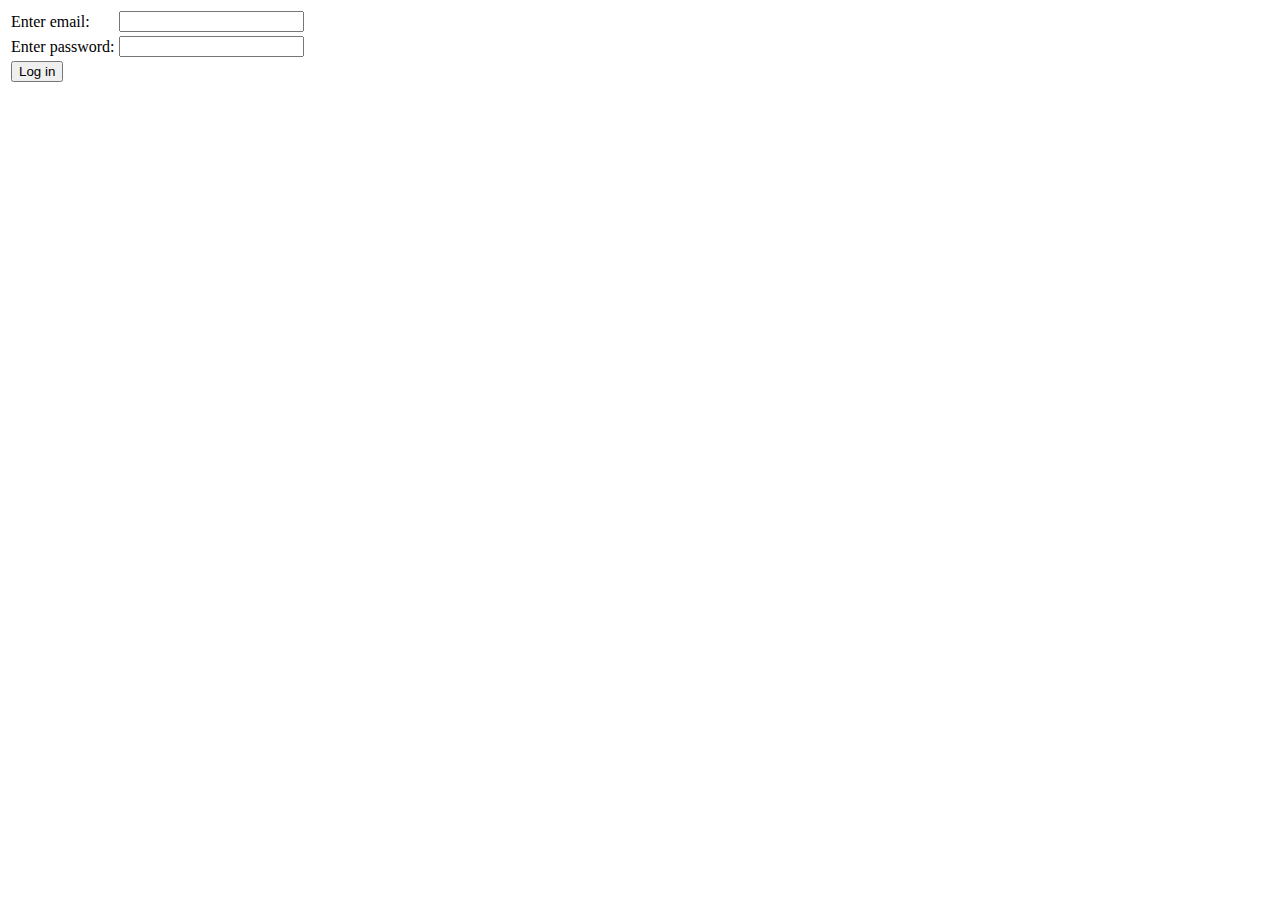
==== WebContent/login.html @ b95f1f31 "Login finished" ====
<!DOCTYPE html>
<html lang="en">
<head>
    <meta charset="UTF-8">
    <meta name="viewport" content="width=device-width, initial-scale=1.0">
    <meta http-equiv="X-UA-Compatible" content="ie=edge">
    <title>Document</title>
</head>
<body>
    <form action="http://localhost:8080/login" method="POST">
        <table>
            <tr>
                <td>Enter email:</td>

                <td>
                    <input type="email" name="email" required>
                </td>
            </tr>
            <tr>
                <td>Enter password:</td>
                <td><input type="password" name="password" required></td>
            </tr>
            <tr>
                <td><button type="submit">Log in</button></td>
            </tr>
        </table>

    </form>
</body>
</html>
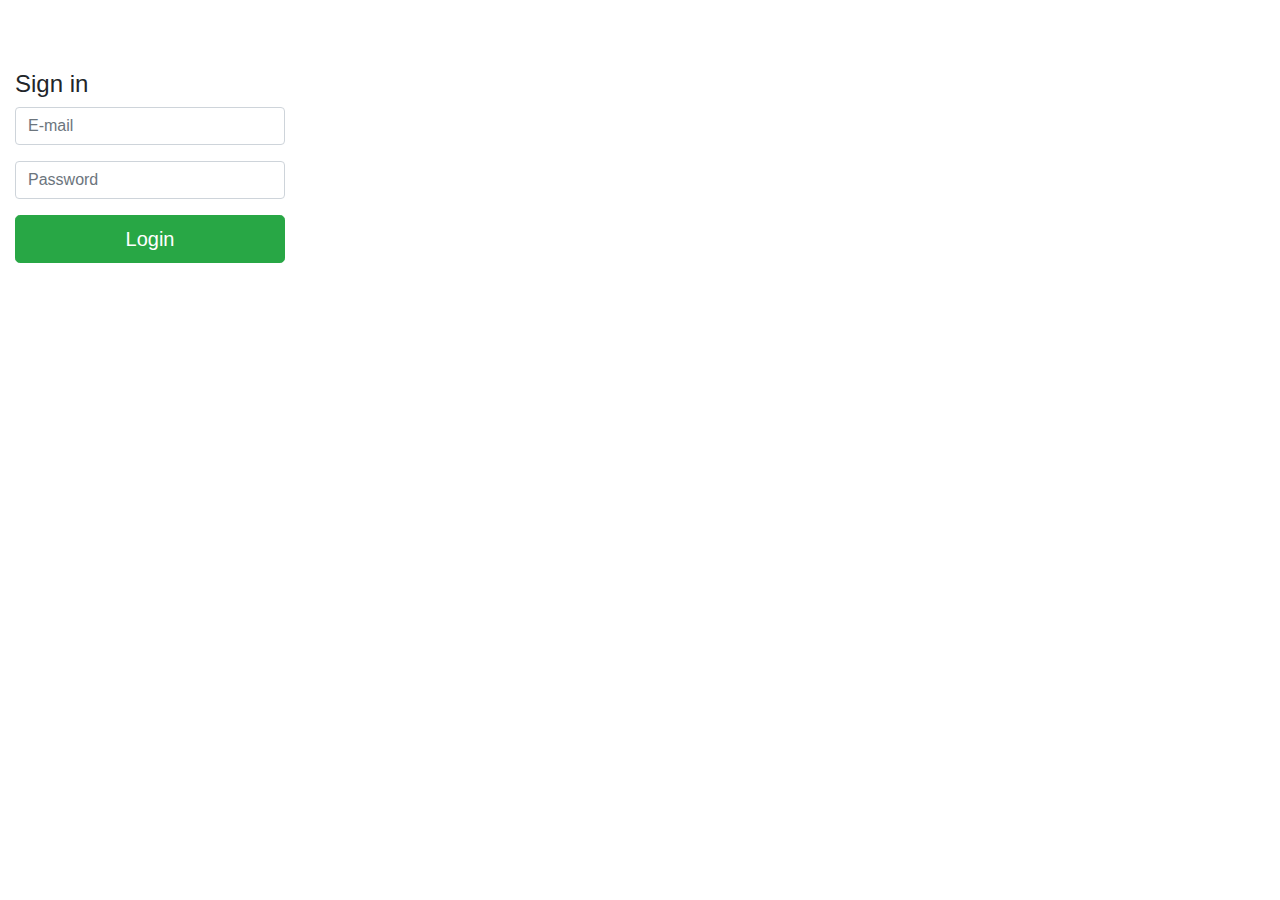
==== commit 3bb84604: "login form" ====
--- a/WebContent/login.html
+++ b/WebContent/login.html
@@ -5,26 +5,38 @@
     <meta name="viewport" content="width=device-width, initial-scale=1.0">
     <meta http-equiv="X-UA-Compatible" content="ie=edge">
     <title>Document</title>
+
+    <link rel="stylesheet" href="bootstrap/css/bootstrap.css">
+    <link rel="stylesheet" href="bootstrap/css/style.css">
+    <link rel="stylesheet" href="bootstrap/margins.css"
+
 </head>
 <body>
-    <form action="http://localhost:8080/login" method="POST">
-        <table>
-            <tr>
-                <td>Enter email:</td>
-
-                <td>
-                    <input type="email" name="email" required>
-                </td>
-            </tr>
-            <tr>
-                <td>Enter password:</td>
-                <td><input type="password" name="password" required></td>
-            </tr>
-            <tr>
-                <td><button type="submit">Log in</button></td>
-            </tr>
-        </table>
-
-    </form>
+    <div id="relative">
+    <div class="container">
+        <div class="row vertical-offset-100"></div>
+            <div class="col-md-4 col-md-offset-4"></div>
+                <div class="panel panel-default">
+                    <div class="panel-heading">
+                        <h4 class="panel-title">Sign in</h4>
+                    </div>
+                    <div class="panel-body">
+                        <form action="http://localhost:8080/login" method="POST" class="form-signin" role="form">
+                        <fieldset>  
+                            <div class="form-group">
+                                <input class="form-control" placeholder="E-mail" name="email" type="email">
+                            </div>
+                            <div class="form-group">
+                                <input class="form-control" placeholder="Password" name="password" type="password" value="">
+                            </div>
+                            <input class="btn btn-lg btn-success btn-block" type="submit" value="Login">
+                        </fieldset>
+                        </form>
+                    </div>
+                </div>
+            </div>
+        </div>
+    </div>
+</div>
 </body>
-</html>+</html>
--- a/WebContent/bootstrap/margins.css
+++ b/WebContent/bootstrap/margins.css
@@ -0,0 +1,10 @@
+
+.vertical-offset-100{
+    padding-top:70px;
+}
+
+#relative {
+    position: relative;
+    width: 300px;
+    height: 400px;
+  }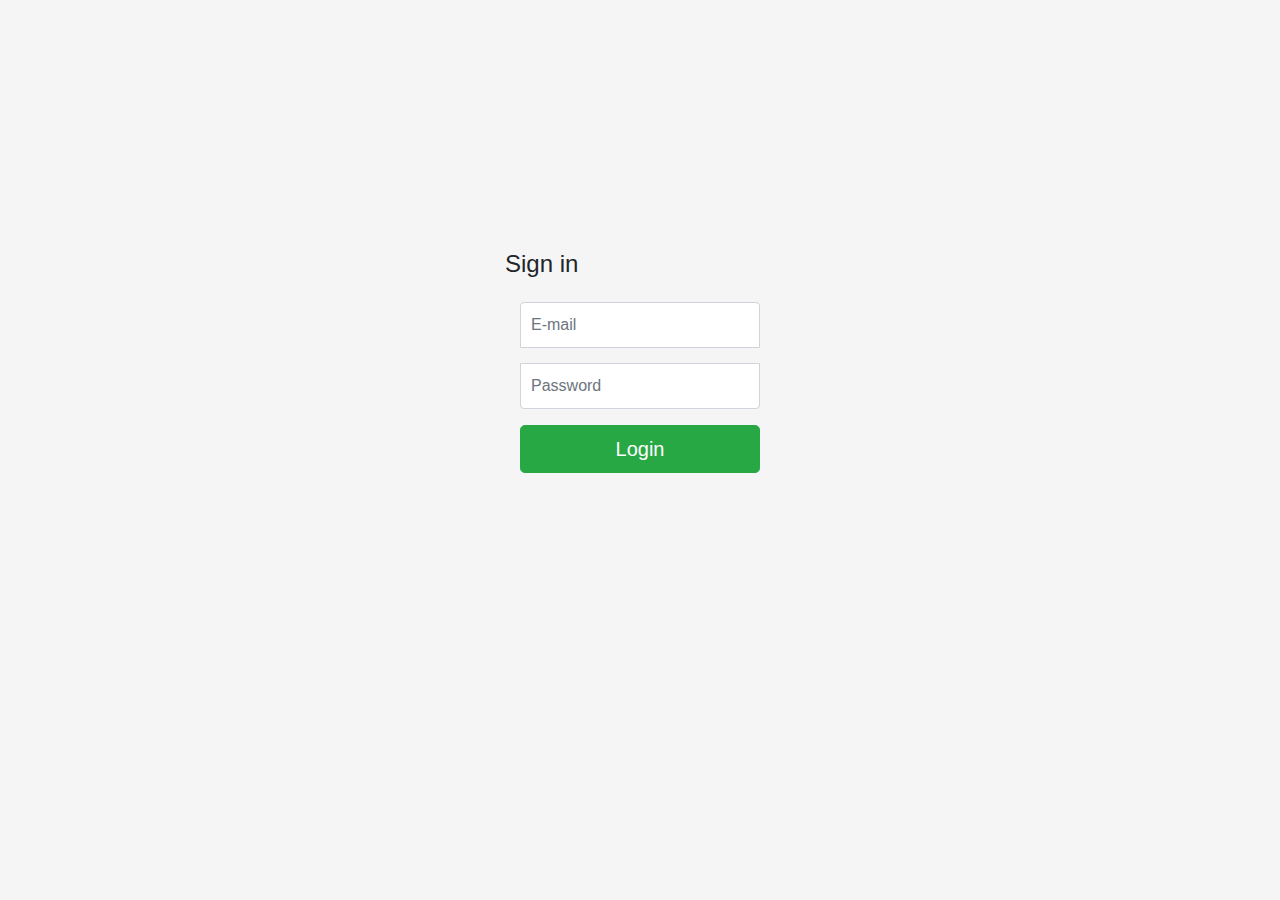
==== commit 6d2075b2: "Resolved bootstrap problem" ====
--- a/WebContent/login.html
+++ b/WebContent/login.html
@@ -8,35 +8,28 @@
 
     <link rel="stylesheet" href="bootstrap/css/bootstrap.css">
     <link rel="stylesheet" href="bootstrap/css/style.css">
-    <link rel="stylesheet" href="bootstrap/margins.css"
+    <link rel="stylesheet" href="bootstrap/margins.css">
 
 </head>
 <body>
-    <div id="relative">
-    <div class="container">
-        <div class="row vertical-offset-100"></div>
-            <div class="col-md-4 col-md-offset-4"></div>
-                <div class="panel panel-default">
-                    <div class="panel-heading">
-                        <h4 class="panel-title">Sign in</h4>
-                    </div>
-                    <div class="panel-body">
-                        <form action="http://localhost:8080/login" method="POST" class="form-signin" role="form">
-                        <fieldset>  
-                            <div class="form-group">
-                                <input class="form-control" placeholder="E-mail" name="email" type="email">
-                            </div>
-                            <div class="form-group">
-                                <input class="form-control" placeholder="Password" name="password" type="password" value="">
-                            </div>
-                            <input class="btn btn-lg btn-success btn-block" type="submit" value="Login">
-                        </fieldset>
-                        </form>
-                    </div>
+    <div id="relative" class="container" class="row vertical-offset-100" class="col-md-4 col-md-offset-4" class="panel panel-default">
+        <div class="panel-heading">
+            <h4 class="panel-title">Sign in</h4>
+        </div>
+        <div class="panel-body">
+            <form action="http://localhost:8080/login" method="POST" class="form-signin" role="form">
+            <fieldset>  
+                <div class="form-group">
+                    <input class="form-control" placeholder="E-mail" name="email" type="email" required>
                 </div>
-            </div>
+                <div class="form-group">
+                    <input class="form-control" placeholder="Password" name="password" type="password" value="" required>
+                </div>
+                <input class="btn btn-lg btn-success btn-block" type="submit" value="Login">
+            </fieldset>
+            </form>
         </div>
+                
     </div>
-</div>
 </body>
 </html>
--- a/WebContent/bootstrap/css/style.css
+++ b/WebContent/bootstrap/css/style.css
@@ -0,0 +1,48 @@
+html,
+body {
+  height: 100%;
+}
+
+body {
+  display: -ms-flexbox;
+  display: flex;
+  -ms-flex-align: center;
+  align-items: center;
+  padding-top: 40px;
+  padding-bottom: 40px;
+  background-color: #f5f5f5;
+}
+
+.form-signin {
+  width: 100%;
+  max-width: 330px;
+  padding: 15px;
+  margin: auto;
+}
+.form-signin .checkbox {
+  font-weight: 400;
+}
+.form-signin .form-control {
+  position: relative;
+  box-sizing: border-box;
+  height: auto;
+  padding: 10px;
+  font-size: 16px;
+}
+.form-signin .form-control:focus {
+  z-index: 2;
+}
+.form-signin input[type="email"] {
+  margin-bottom: -1px;
+  border-bottom-right-radius: 0;
+  border-bottom-left-radius: 0;
+}
+.form-signin input[type="password"] {
+  margin-bottom: 10px;
+  border-top-left-radius: 0;
+  border-top-right-radius: 0;
+}
+
+.form-signin #inputEmail {
+    margin-bottom:10px;
+}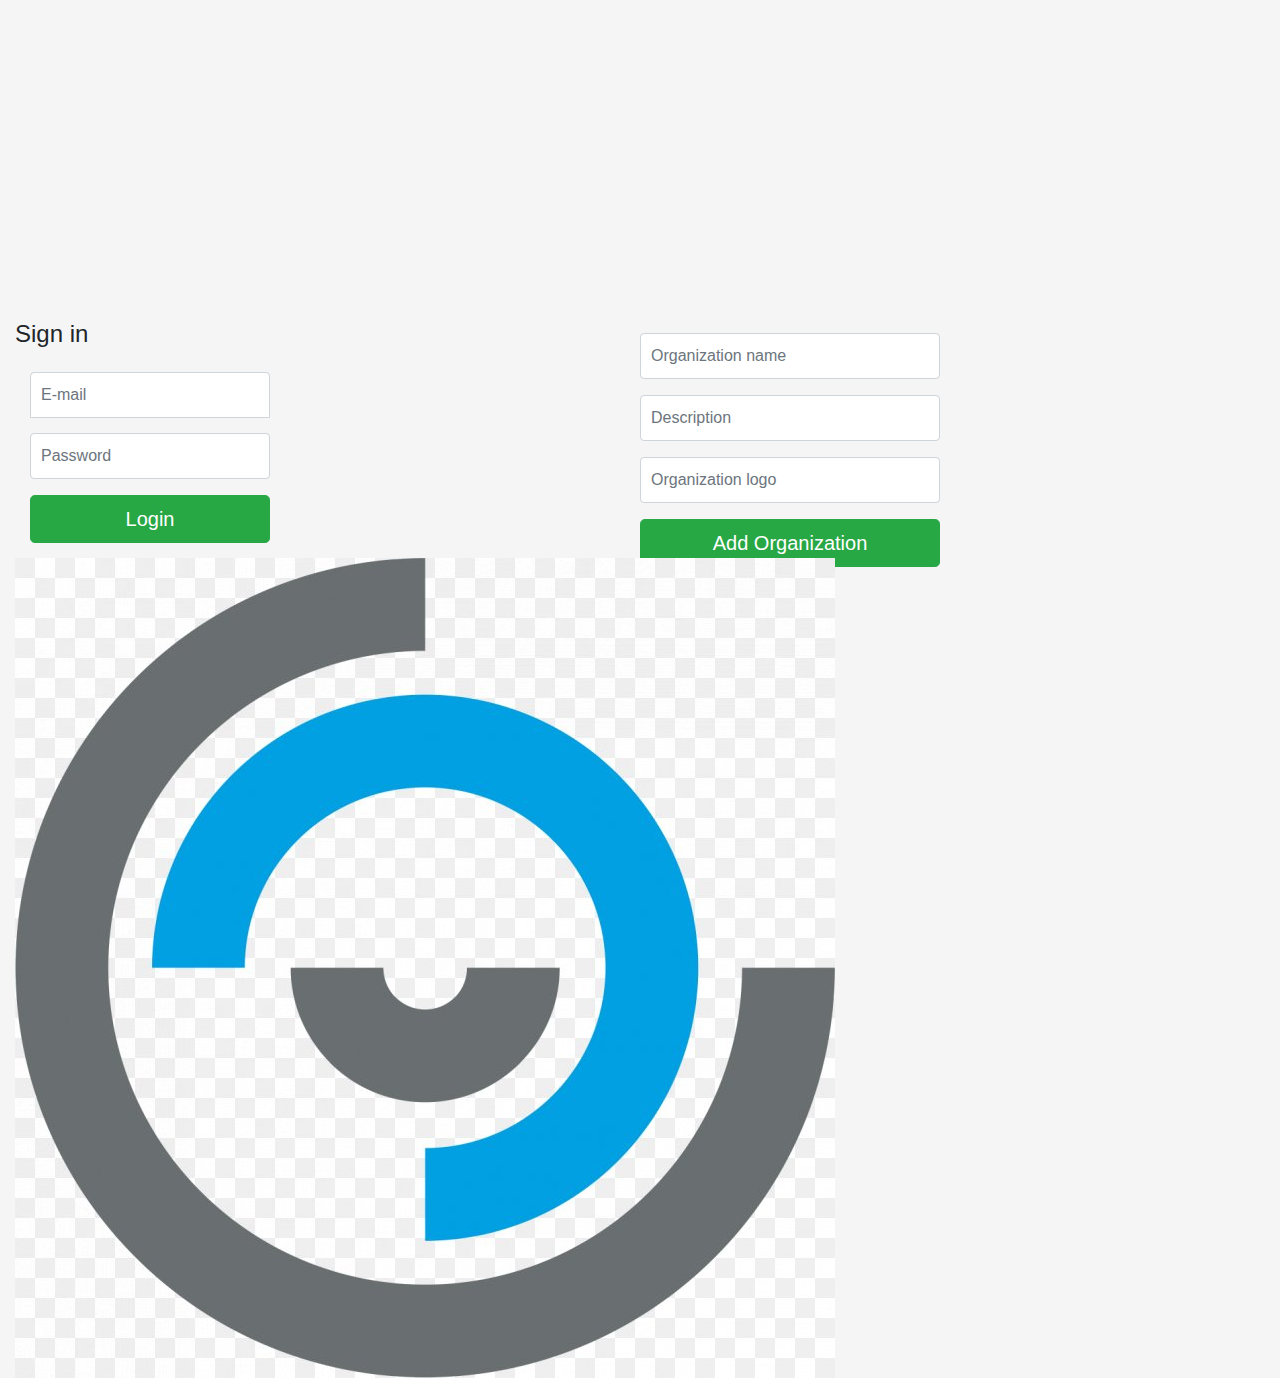
==== commit a27ce92f: "Merge branch 'master' of https://github.com/vujko/cloud-service-provider" ====
--- a/WebContent/login.html
+++ b/WebContent/login.html
@@ -12,24 +12,51 @@
 
 </head>
 <body>
-    <div id="relative" class="container" class="row vertical-offset-100" class="col-md-4 col-md-offset-4" class="panel panel-default">
-        <div class="panel-heading">
-            <h4 class="panel-title">Sign in</h4>
+    <div id="relative">
+    <div class="container">
+        <div class="row vertical-offset-100"></div>
+            <div class="col-md-4 col-md-offset-4"></div>
+                <div class="panel panel-default">
+                    <div class="panel-heading">
+                        <h4 class="panel-title">Sign in</h4>
+                    </div>
+                    <div class="panel-body">
+                        <form action="http://localhost:8080/login" method="POST" class="form-signin" role="form">
+                        <fieldset>  
+                            <div class="form-group">
+                                <input class="form-control" placeholder="E-mail" name="email" type="email" required>
+                            </div>
+                            <div class="form-group">
+                                <input class="form-control" placeholder="Password" name="password" type="" value="" required>
+                            </div>
+                            <input class="btn btn-lg btn-success btn-block" type="submit" value="Login">
+                           
+                        </fieldset>
+                        </form>
+                    </div>
+                    <img src="../logos/logo1.jpg">
+                </div>
+                
+            </div>
         </div>
-        <div class="panel-body">
-            <form action="http://localhost:8080/login" method="POST" class="form-signin" role="form">
-            <fieldset>  
-                <div class="form-group">
-                    <input class="form-control" placeholder="E-mail" name="email" type="email" required>
-                </div>
-                <div class="form-group">
-                    <input class="form-control" placeholder="Password" name="password" type="password" value="" required>
-                </div>
-                <input class="btn btn-lg btn-success btn-block" type="submit" value="Login">
-            </fieldset>
-            </form>
+    </div>
+</div>
+
+
+<form class="form-signin" role="form">
+    <fieldset>  
+        <div class="form-group">
+            <input class="form-control" placeholder="Organization name" name="name" type="text" required>
         </div>
-                
-    </div>
+        <div class="form-group">
+            <input class="form-control" placeholder="Description" name="description" type="text" required>
+        </div>
+        <div class="form-group">
+            <input class="form-control" placeholder="Organization logo" name="name" type="text" required>
+        </div>
+        <input class="btn btn-lg btn-success btn-block" type="submit" value="Add Organization">
+    </fieldset>
+    </form>
+
 </body>
 </html>
